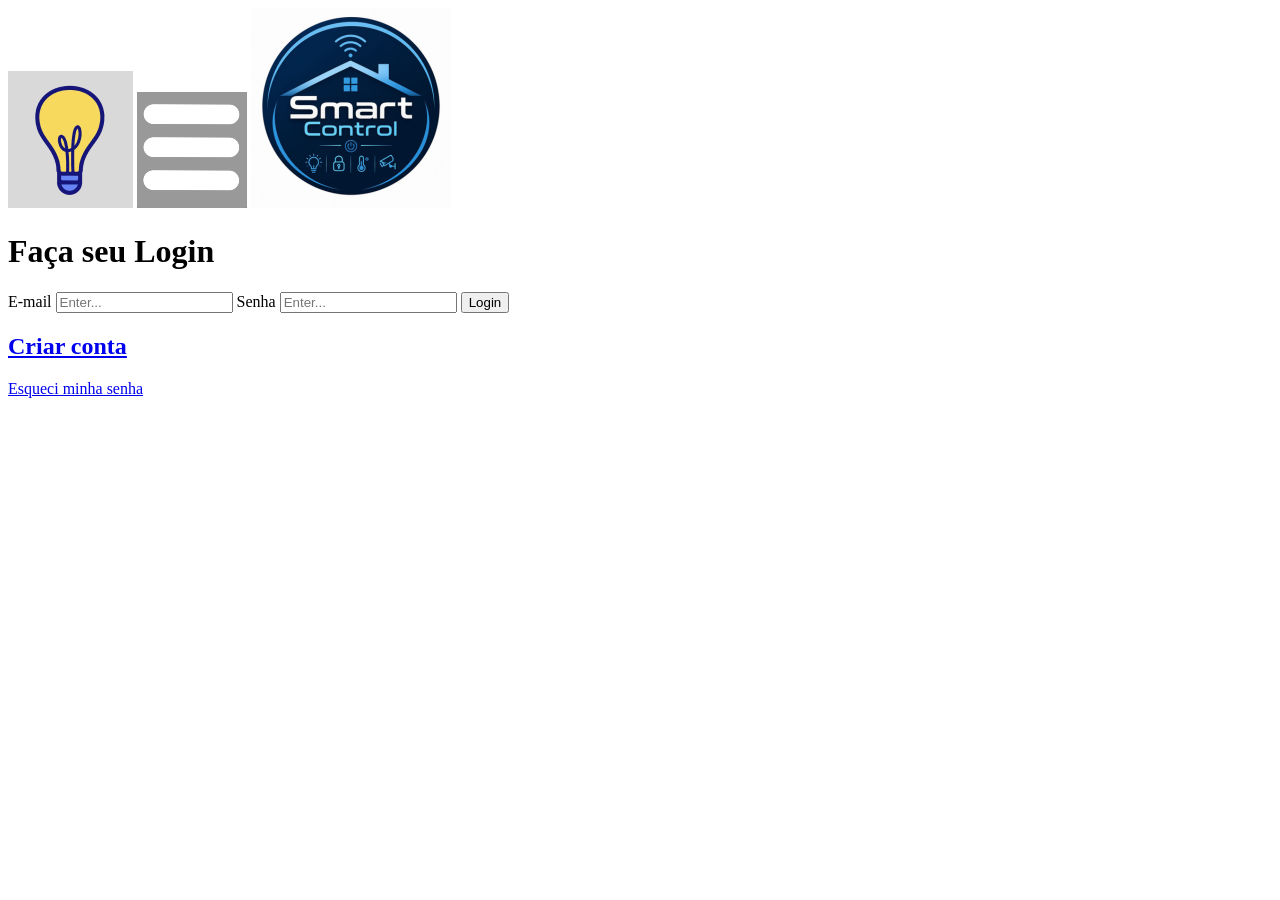
==== index.html @ 6c151f60 "Adicionei a página de esqueci minha senha" ====
<!DOCTYPE html>
<html lang="pt-br">
<head>
    <meta charset="UTF-8">
    <meta name="viewport" content="width=device-width, initial-scale=1.0">
    <title>Faça seu Login</title>
</head>
<body>
    <img src="assets/images/Capturar.PNG" alt="Imagem de uma lâmpada">
    <img src="assets/images/Capturar_2.PNG" alt="Menu">
    <img src="assets/images/logo.png" alt="Logo da empresa">
    <h1>Faça seu Login</h1>
    <form method="post" action="dashboard.html">
        <label for="email">E-mail</label>
        <input type="email" id="email" placeholder="Enter..." required>
        <label for="senha">Senha</label>
        <input type="password" id="senha" placeholder="Enter..." required>
        <button type="submit">Login</button>
    </form>
    <a href="cadastro.html"><h2>Criar conta</h2></a>
    <a href="esqueci_senha.html">Esqueci minha senha</a>
</body>
</html>
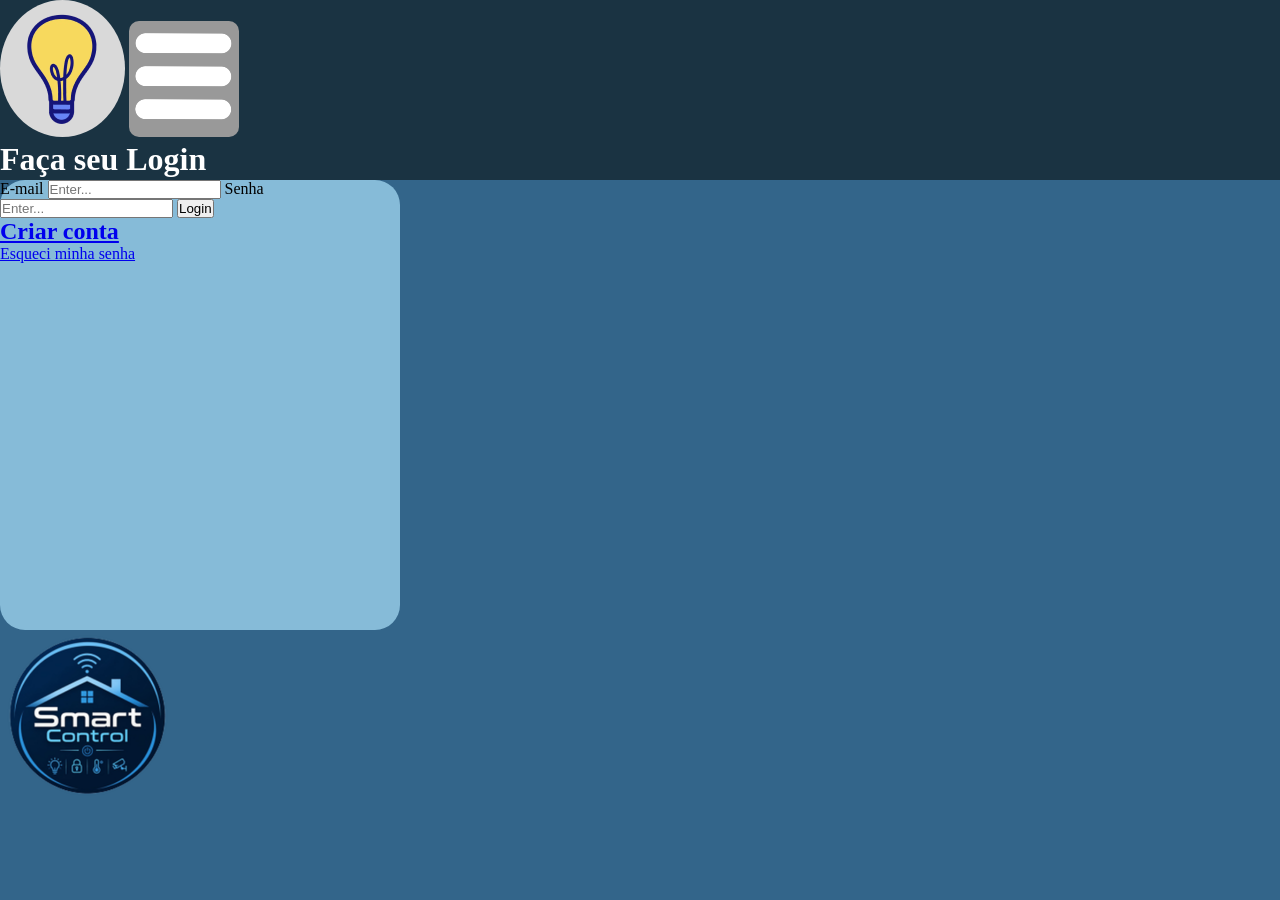
==== commit 2cc17239: "Comecei o CSS" ====
--- a/index.html
+++ b/index.html
@@ -4,20 +4,25 @@
     <meta charset="UTF-8">
     <meta name="viewport" content="width=device-width, initial-scale=1.0">
     <title>Faça seu Login</title>
+    <link rel="stylesheet" href="assets/css/style.css">
 </head>
 <body>
-    <img src="assets/images/Capturar.PNG" alt="Imagem de uma lâmpada">
-    <img src="assets/images/Capturar_2.PNG" alt="Menu">
-    <img src="assets/images/logo.png" alt="Logo da empresa">
-    <h1>Faça seu Login</h1>
-    <form method="post" action="dashboard.html">
-        <label for="email">E-mail</label>
-        <input type="email" id="email" placeholder="Enter..." required>
-        <label for="senha">Senha</label>
-        <input type="password" id="senha" placeholder="Enter..." required>
-        <button type="submit">Login</button>
-    </form>
-    <a href="cadastro.html"><h2>Criar conta</h2></a>
-    <a href="esqueci_senha.html">Esqueci minha senha</a>
+    <div id="cabecalho">
+        <img id="lampada" src="assets/images/Capturar.PNG" alt="Imagem de uma lâmpada">
+        <img id="menu" src="assets/images/Capturar_2.PNG" alt="Menu">
+        <h1>Faça seu Login</h1>
+    </div>
+    <div id="formulario">
+        <form method="get" action="dashboard.html">
+            <label for="email">E-mail</label>
+            <input type="email" id="email" placeholder="Enter..." required>
+            <label for="senha">Senha</label>
+            <input type="password" id="senha" placeholder="Enter..." required>
+            <button type="submit">Login</button>
+        </form>
+        <a href="cadastro.html"><h2>Criar conta</h2></a>
+        <a href="esqueci_senha.html">Esqueci minha senha</a>
+    </div>
+    <img id="logo" src="assets/images/logo.png" alt="Logo da empresa">
 </body>
 </html>
--- a/assets/css/style.css
+++ b/assets/css/style.css
@@ -0,0 +1,34 @@
+* {
+    margin: 0;
+    padding: 0;
+    box-sizing: border-box;
+}
+
+
+body {
+    background-color: #33658A;
+}
+
+#cabecalho {
+    background-color: #1A3342;
+    height: 180px;
+}
+
+#lampada {
+    border-radius: 50%;
+}
+
+#menu {
+    border-radius: 10px;
+}
+
+#formulario {
+    background-color: #86BBD8;
+    width: 400px;
+    height: 450px;
+    border-radius: 25px;
+}
+
+h1 {
+    color: white;
+}
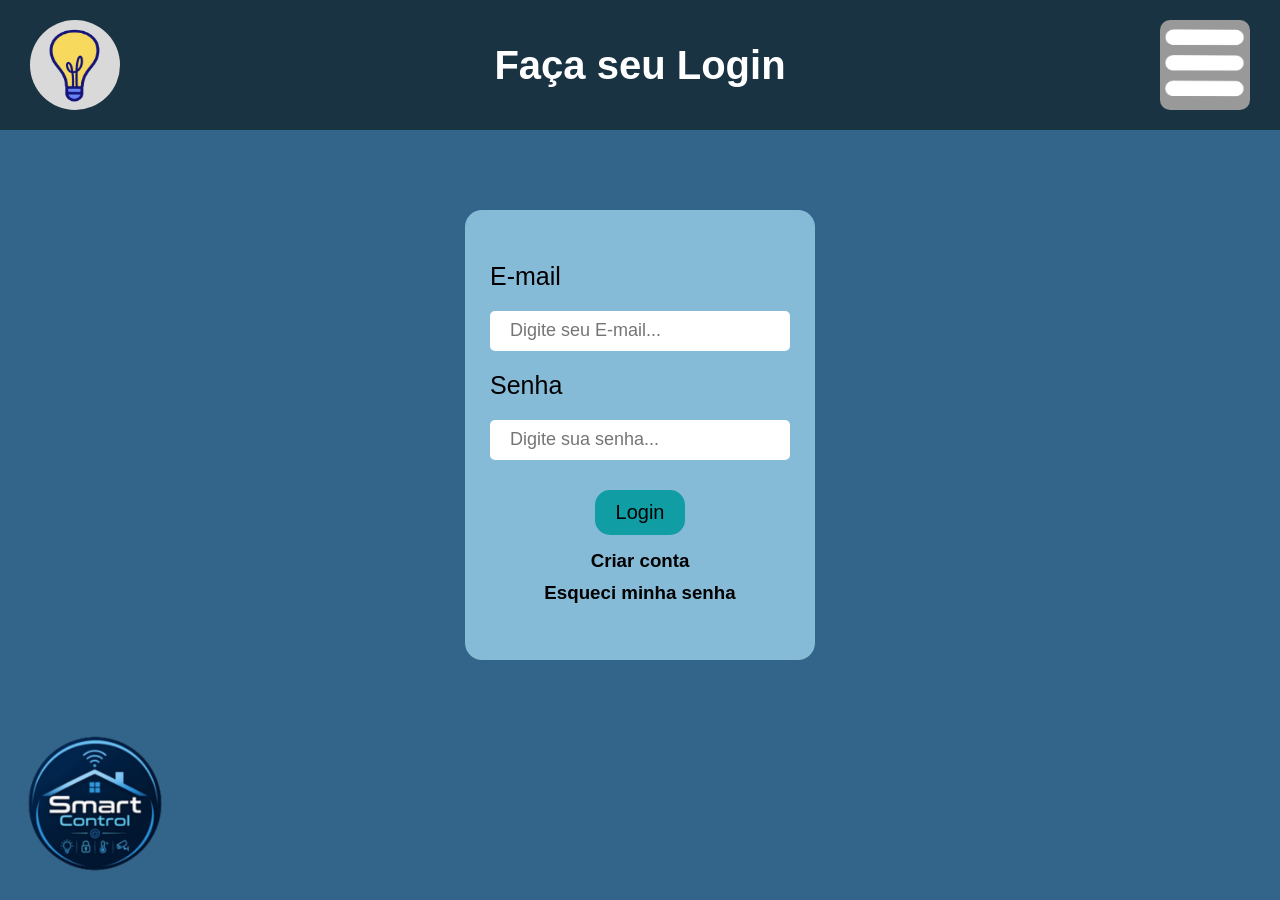
==== commit 067352e1: "Finalizei CSS tela de login" ====
--- a/index.html
+++ b/index.html
@@ -4,24 +4,27 @@
     <meta charset="UTF-8">
     <meta name="viewport" content="width=device-width, initial-scale=1.0">
     <title>Faça seu Login</title>
-    <link rel="stylesheet" href="assets/css/style.css">
+    <link rel="stylesheet" href="assets/css/index.css">
+    <link rel="preconnect" href="https://fonts.googleapis.com">
+    <link rel="preconnect" href="https://fonts.gstatic.com" crossorigin>
+    <link href="https://fonts.googleapis.com/css2?family=Inter:ital,opsz,wght@0,14..32,100..900;1,14..32,100..900&display=swap" rel="stylesheet">
 </head>
 <body>
-    <div id="cabecalho">
+    <header id="cabecalho">
         <img id="lampada" src="assets/images/Capturar.PNG" alt="Imagem de uma lâmpada">
+        <h1>Faça seu Login</h1>
         <img id="menu" src="assets/images/Capturar_2.PNG" alt="Menu">
-        <h1>Faça seu Login</h1>
-    </div>
-    <div id="formulario">
-        <form method="get" action="dashboard.html">
+    </header>
+    <div id="form">
+        <form method="get" action="dashboard.html" id="formulario">
             <label for="email">E-mail</label>
-            <input type="email" id="email" placeholder="Enter..." required>
+            <input type="email" id="email" placeholder="Digite seu E-mail..." required>
             <label for="senha">Senha</label>
-            <input type="password" id="senha" placeholder="Enter..." required>
+            <input type="password" id="senha" placeholder="Digite sua senha..." required minlength="8">
             <button type="submit">Login</button>
         </form>
-        <a href="cadastro.html"><h2>Criar conta</h2></a>
-        <a href="esqueci_senha.html">Esqueci minha senha</a>
+        <a href="cadastro.html"><h3>Criar conta</h3></a>
+        <a href="esqueci_senha.html"><h3>Esqueci minha senha</h3></a>
     </div>
     <img id="logo" src="assets/images/logo.png" alt="Logo da empresa">
 </body>
--- a/assets/css/index.css
+++ b/assets/css/index.css
@@ -0,0 +1,149 @@
+* {
+    margin: 0;
+    padding: 0;
+    box-sizing: border-box;
+    font-family: Arial, Helvetica, sans-serif;
+}
+
+body {
+    background-color: #33658A;
+    user-select: none;
+}
+
+#cabecalho {
+    background-color: #1A3342;
+    height: 130px;
+    display: flex;
+    align-items: center;
+    justify-content: space-between;
+    padding: 10px 30px;
+}
+
+h1 {
+    color: white;
+    margin: 0 auto;
+    font-size: 40px;
+}
+
+#lampada {
+    border-radius: 50%;
+    width: 90px;
+    height: 90px;
+    transition: transform 0.2s ease; 
+}
+
+#lampada:hover {
+    transform: scale(1.05);
+}
+
+#menu {
+    border-radius: 10px;
+    width: 90px;
+    height: 90px;
+    transition: transform 0.2s ease;
+}
+
+#menu:hover {
+    transform: scale(1.05);
+}
+
+
+
+
+#formulario {
+    display: flex;
+    justify-content: center;
+    flex-direction: column;
+    text-align: center;
+    align-items: center;
+}
+
+#form {
+    background-color: #86BBD8;
+    width: 350px;
+    height: 450px;
+    display: flex;
+    text-align: center;
+    align-items: center;
+    justify-content: center;
+    flex-direction: column;
+    border-radius: 17px;
+    margin: 80px auto;
+}
+
+
+input {
+    width: 300px;
+    height: 40px;
+    border-radius: 5px;
+    border: none;
+    margin: 20px;
+    user-select: text;
+    font-size: 18px;
+    text-align: left;
+    padding: 10px;
+    transition: transform 0.2s ease;
+}
+
+input:hover {
+    transform: scale(1.05);
+}
+
+::placeholder {
+    padding: 10px;
+}
+
+label {
+    display: flex;
+    font-size: 25px;
+    cursor: pointer;
+}
+
+button {
+    background-color: #119DA4;
+    width: 90px;
+    height: 45px;
+    border: none;
+    border-radius: 15px;
+    font-size: 20px;
+    margin: 10px;
+    cursor: pointer;
+    transition: transform 0.2s ease;
+}
+
+button:hover {
+    transform: scale(1.05);
+}
+
+a {
+    text-decoration: none;
+    color: black;
+    margin: 5px;
+    transition: transform 0.2s ease;
+}
+
+a:hover {
+    transform: scale(1.05);
+}
+
+
+#logo {
+    position: fixed;
+    left: 20px;
+    bottom: 20px;
+    width: 150px;
+    transition: transform 0.2s ease; 
+}
+
+#logo:hover {
+    transform: scale(1.05);
+}
+
+
+
+
+#formulario label {
+    width: 300px;
+    text-align: left;
+}
+
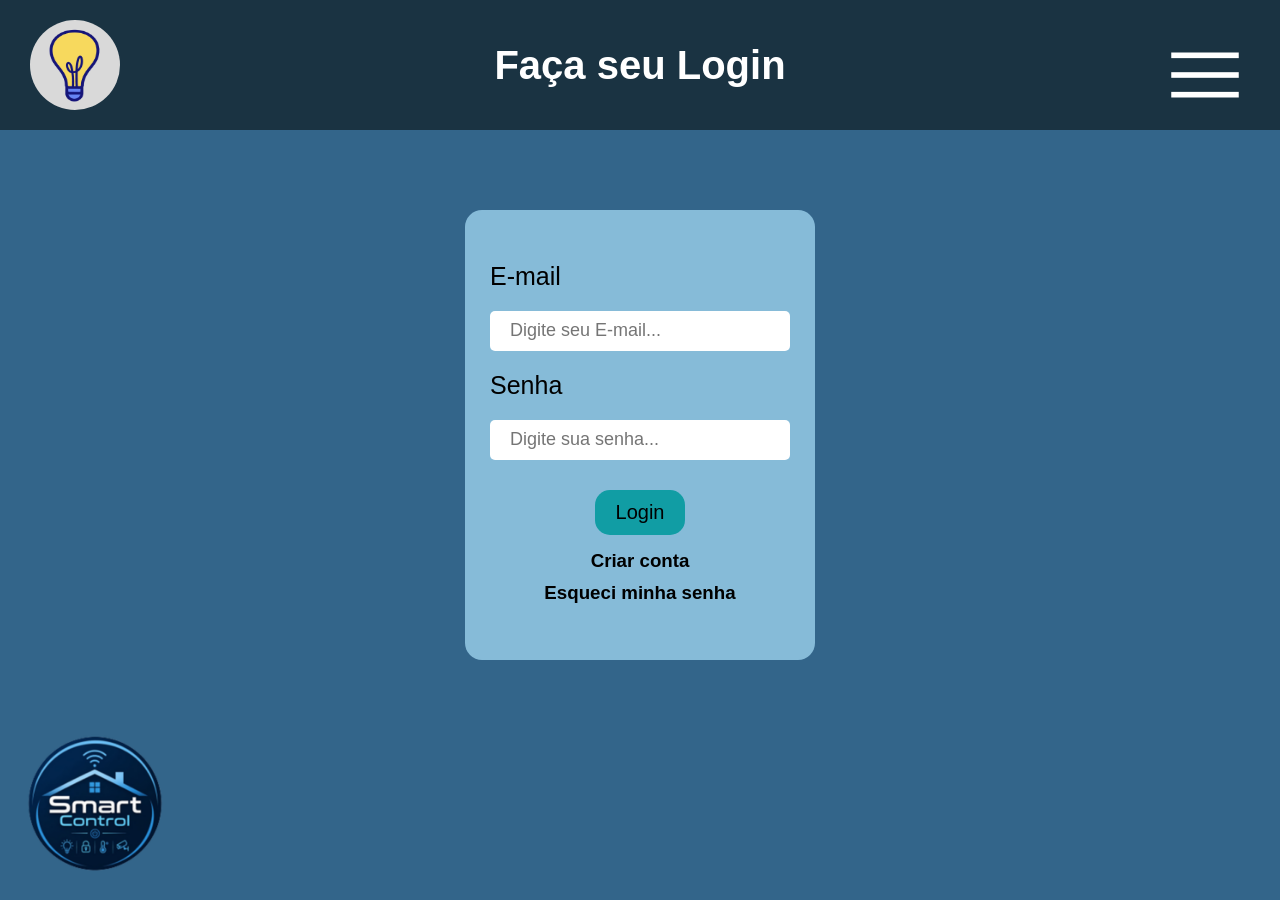
==== commit 06a31863: "sei la" ====
--- a/index.html
+++ b/index.html
@@ -8,12 +8,13 @@
     <link rel="preconnect" href="https://fonts.googleapis.com">
     <link rel="preconnect" href="https://fonts.gstatic.com" crossorigin>
     <link href="https://fonts.googleapis.com/css2?family=Inter:ital,opsz,wght@0,14..32,100..900;1,14..32,100..900&display=swap" rel="stylesheet">
+    <link rel="stylesheet" href="https://fonts.googleapis.com/css2?family=Material+Symbols+Outlined:opsz,wght,FILL,GRAD@24,400,0,0&icon_names=menu"/>
 </head>
 <body>
     <header id="cabecalho">
         <img id="lampada" src="assets/images/Capturar.PNG" alt="Imagem de uma lâmpada">
         <h1>Faça seu Login</h1>
-        <img id="menu" src="assets/images/Capturar_2.PNG" alt="Menu">
+        <span class="material-symbols-outlined icone-menu">menu</span>
     </header>
     <div id="form">
         <form method="get" action="dashboard.html" id="formulario">
--- a/assets/css/index.css
+++ b/assets/css/index.css
@@ -3,6 +3,7 @@
     padding: 0;
     box-sizing: border-box;
     font-family: Arial, Helvetica, sans-serif;
+    flex-wrap: wrap;
 }
 
 body {
@@ -36,15 +37,12 @@
     transform: scale(1.05);
 }
 
-#menu {
-    border-radius: 10px;
-    width: 90px;
-    height: 90px;
-    transition: transform 0.2s ease;
-}
-
-#menu:hover {
-    transform: scale(1.05);
+.material-symbols-outlined.icone-menu {
+    display: flex;
+    position: relative;
+    font-size: 90px;
+    color: white;
+    top: 10px;
 }
 
 
@@ -147,3 +145,53 @@
     text-align: left;
 }
 
+@media (max-width: 400px) {
+    * {
+        margin: 0;
+        padding: 0;
+        box-sizing: border-box;
+        font-family: Arial, Helvetica, sans-serif;
+        flex-wrap: wrap;
+    }
+    
+    body {
+        background-color: #33658A;
+        user-select: none;
+    }
+    
+    #cabecalho {
+        width: 1005;
+        background-color: #1A3342;
+        min-height: 110px;
+        max-height: 110px;
+        display: flex;
+        align-items: center;
+        justify-content: space-between;
+        padding: 10px 30px;
+    }
+    
+    h1 {
+        color: white;
+        margin: 0 auto;
+        font-size: 30px;
+    }
+    
+    #lampada {
+        border-radius: 50%;
+        width: 60px;
+        height: 60px;
+        transition: transform 0.2s ease; 
+    }
+    
+    #lampada:hover {
+        transform: scale(1.05);
+    }
+    
+    .material-symbols-outlined.icone-menu {
+        display: flex;
+        position: relative;
+        font-size: 50px;
+        color: white;
+        top: 10px;
+    }
+}
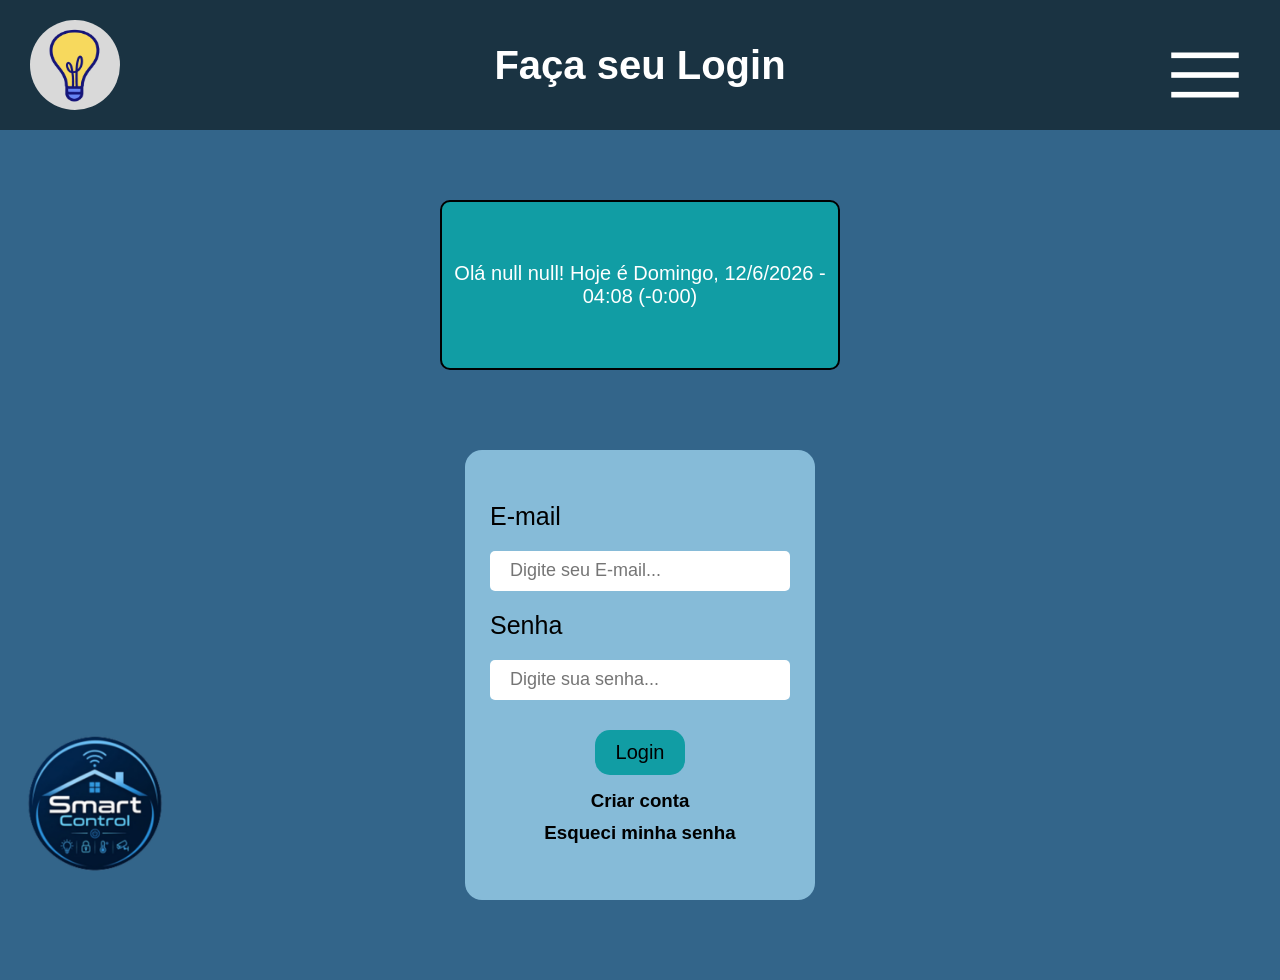
==== commit 039f744b: "Adicionei a mensagem de boas vindas" ====
--- a/index.html
+++ b/index.html
@@ -16,6 +16,7 @@
         <h1>Faça seu Login</h1>
         <span class="material-symbols-outlined icone-menu">menu</span>
     </header>
+    <div id="boas-vindas" class="welcome"></div>
     <div id="form">
         <form method="get" action="dashboard.html" id="formulario">
             <label for="email">E-mail</label>
@@ -28,5 +29,6 @@
         <a href="esqueci_senha.html"><h3>Esqueci minha senha</h3></a>
     </div>
     <img id="logo" src="assets/images/logo.png" alt="Logo da empresa">
+    <script src="assets/js/main.js" defer></script>
 </body>
 </html>
--- a/assets/css/index.css
+++ b/assets/css/index.css
@@ -45,7 +45,26 @@
     top: 10px;
 }
 
-
+#boas-vindas {
+    width: 400px;
+    height: 170px;
+    background-color: #119DA4;
+    border-radius: 10px;
+    display: flex;
+    position: relative;
+    color: white;
+    font-size: 20px;
+    margin: 70px auto;
+    border: 2px black solid;
+    text-align: center;
+    align-items: center;
+    justify-content: center;
+    transition: transform 0.2s ease;
+}
+
+#boas-vindas:hover {
+    transform: scale(1.05);
+}
 
 
 #formulario {
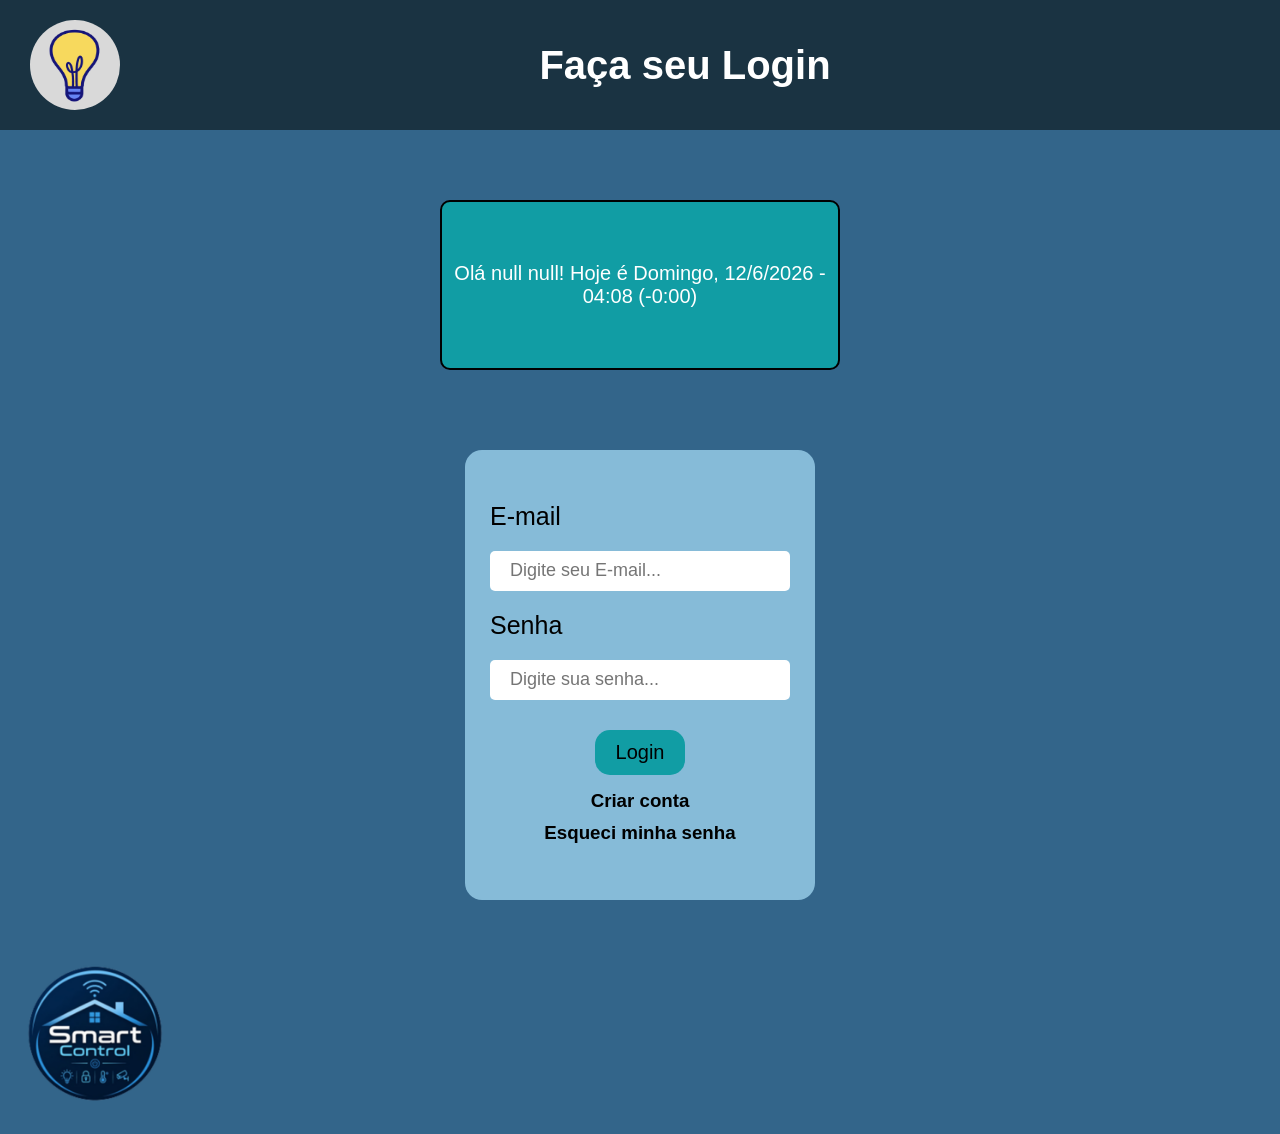
==== commit d3b01713: "Finalizado" ====
--- a/index.html
+++ b/index.html
@@ -14,7 +14,6 @@
     <header id="cabecalho">
         <img id="lampada" src="assets/images/Capturar.PNG" alt="Imagem de uma lâmpada">
         <h1>Faça seu Login</h1>
-        <span class="material-symbols-outlined icone-menu">menu</span>
     </header>
     <div id="boas-vindas" class="welcome"></div>
     <div id="form">
--- a/assets/css/index.css
+++ b/assets/css/index.css
@@ -37,13 +37,6 @@
     transform: scale(1.05);
 }
 
-.material-symbols-outlined.icone-menu {
-    display: flex;
-    position: relative;
-    font-size: 90px;
-    color: white;
-    top: 10px;
-}
 
 #boas-vindas {
     width: 400px;
@@ -86,6 +79,7 @@
     flex-direction: column;
     border-radius: 17px;
     margin: 80px auto;
+    align-content: center;
 }
 
 
@@ -145,7 +139,7 @@
 
 
 #logo {
-    position: fixed;
+    position: relative;
     left: 20px;
     bottom: 20px;
     width: 150px;
@@ -178,8 +172,16 @@
         user-select: none;
     }
     
+
+    #boas-vindas {
+        width: 300px;
+        font-size: 16px;
+        margin-bottom: 50px;
+    }
+
+
     #cabecalho {
-        width: 1005;
+        width: 100%;
         background-color: #1A3342;
         min-height: 110px;
         max-height: 110px;
@@ -187,6 +189,7 @@
         align-items: center;
         justify-content: space-between;
         padding: 10px 30px;
+        height: 30px;
     }
     
     h1 {
@@ -213,4 +216,22 @@
         color: white;
         top: 10px;
     }
+
+
+    #form {
+        width: 300px;
+        height: 420px;
+    }
+
+    input {
+        width: 250px;
+        height: 35px;
+    }
+
+    label {
+        font-size: 20px;
+        margin-left: 15px;
+    }
+
+
 }
